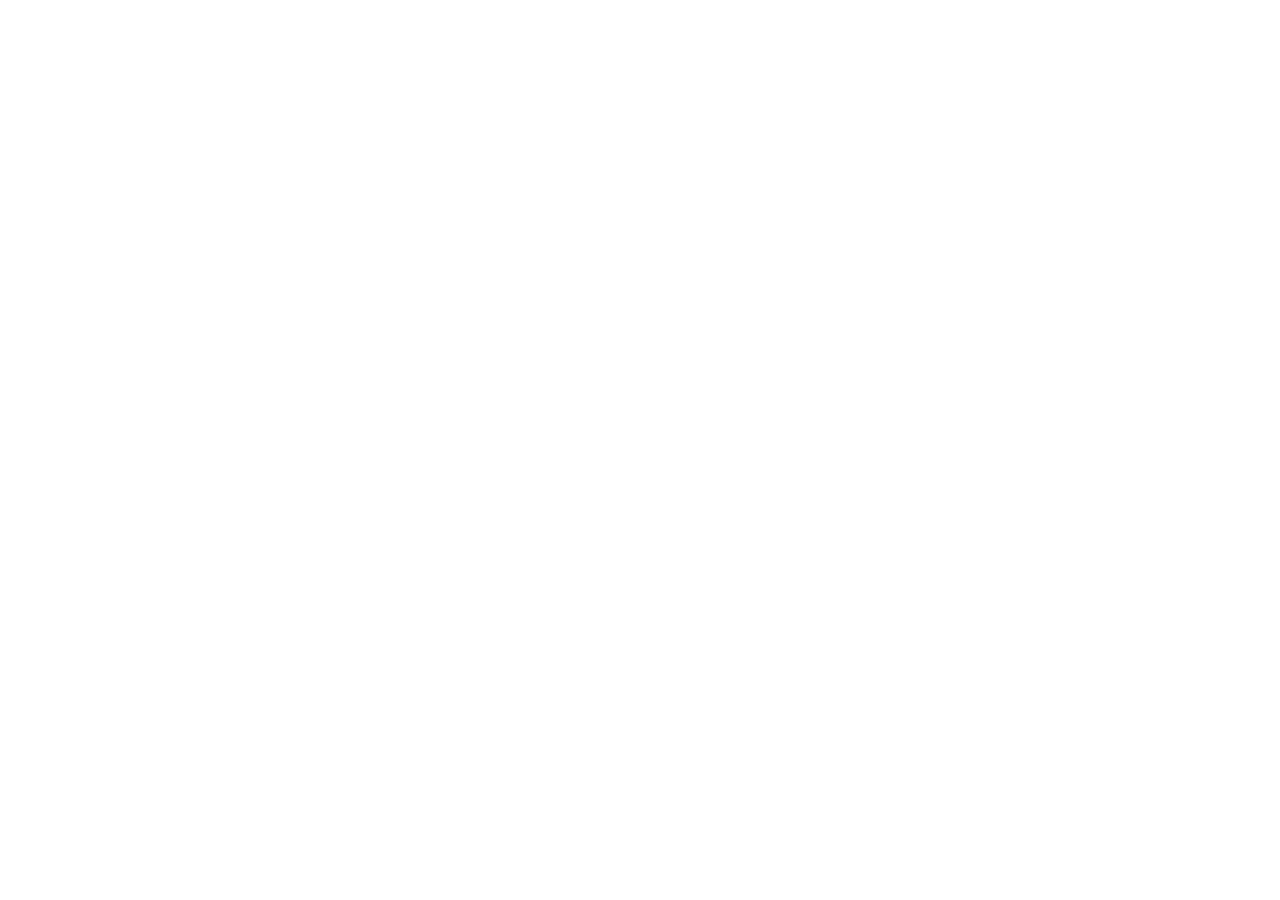
==== index.html @ 5f98b678 "haciendo el carrito" ====
<!DOCTYPE html>
<html lang="es">
<head>
    <meta charset="UTF-8">
    <meta name="viewport" content="width=device-width, initial-scale=1.0">
    <title>Document</title>
    <script src="./js/main.js" defer></script>
</head>
<body>
    
</body>
</html>
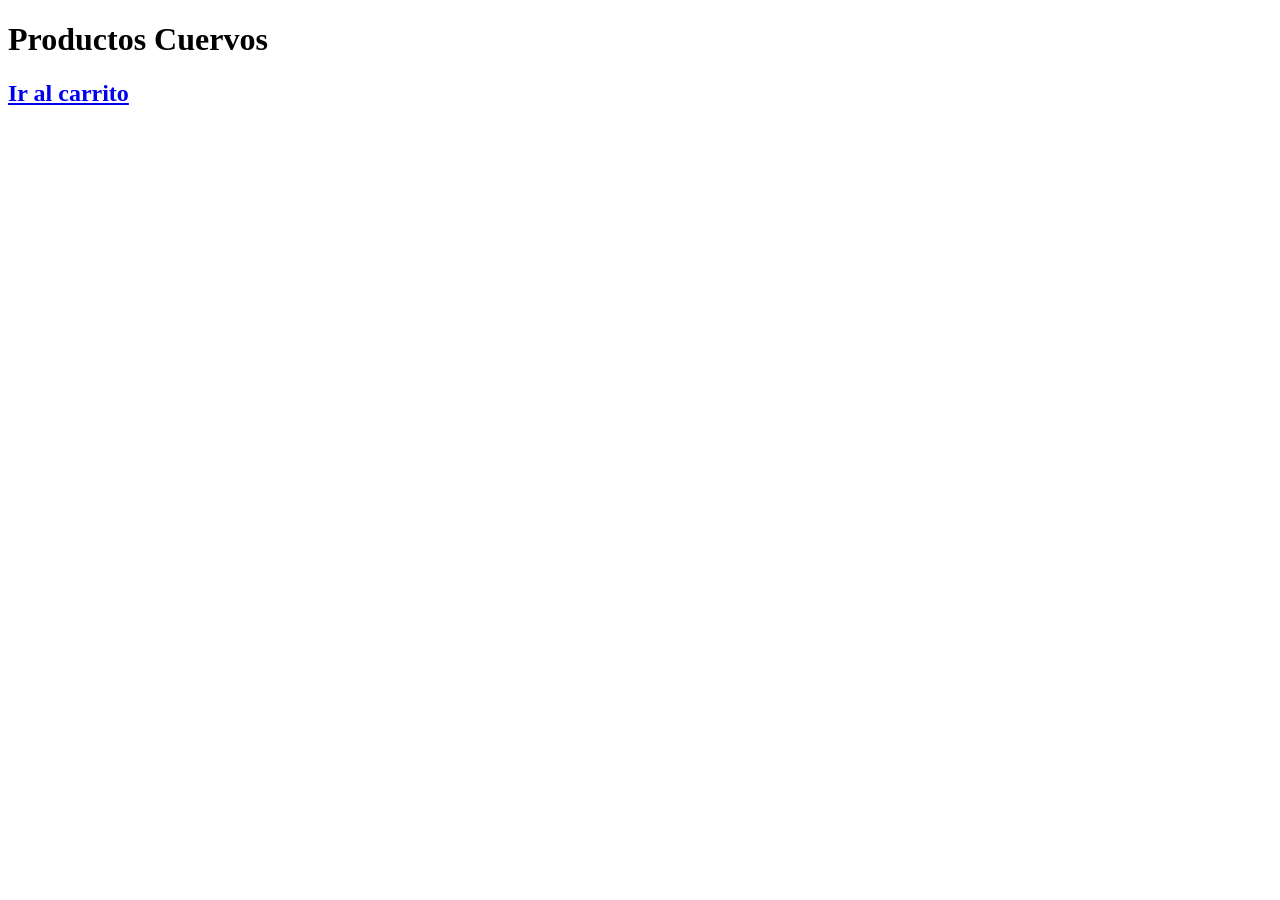
==== commit bf20f04e: "termiando el main" ====
--- a/index.html
+++ b/index.html
@@ -3,10 +3,18 @@
 <head>
     <meta charset="UTF-8">
     <meta name="viewport" content="width=device-width, initial-scale=1.0">
-    <title>Document</title>
+    <title>SAN LORENZO</title>
     <script src="./js/main.js" defer></script>
 </head>
 <body>
-    
+    <h1>Productos Cuervos</h1>
+
+    <section id="container_sanlorenzo">
+        
+    </section>
+
+    <h2><a href="./pages/carrito.html">Ir al carrito</a></h2>
 </body>
-</html>+</html>
+<h4></h4>
+<h3></h3>
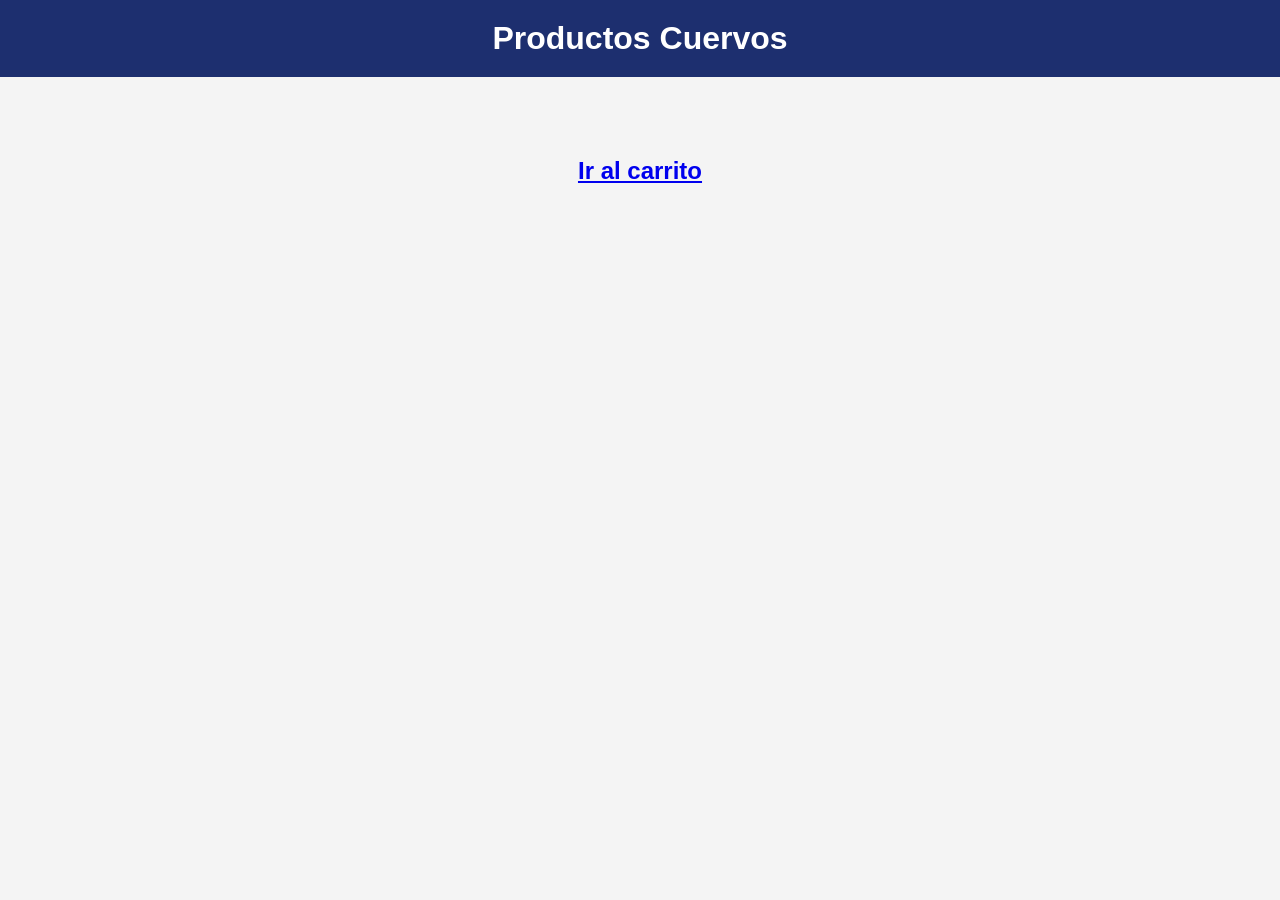
==== commit bd7499ef: "haciendo la pagina de bienvenida" ====
--- a/index.html
+++ b/index.html
@@ -5,6 +5,7 @@
     <meta name="viewport" content="width=device-width, initial-scale=1.0">
     <title>SAN LORENZO</title>
     <script src="./js/main.js" defer></script>
+    <link rel="stylesheet" href="./assets/css/style.css">
 </head>
 <body>
     <h1>Productos Cuervos</h1>
@@ -16,5 +17,3 @@
     <h2><a href="./pages/carrito.html">Ir al carrito</a></h2>
 </body>
 </html>
-<h4></h4>
-<h3></h3>
--- a/assets/css/style.css
+++ b/assets/css/style.css
@@ -0,0 +1,95 @@
+#productoscarrito{
+    display: flex;
+    flex-direction: column;
+    gap: 15px;
+}
+
+.cart-card{
+    display: flex;
+    align-items: center;
+    gap: 15px;
+    border: 1px solid #ccc;
+    padding: 10px;
+    border-radius: 10px;
+    background: #f5f5f5;
+}
+
+.cart-card img{
+    border-radius: 8px;
+}
+
+.cart-info{
+    flex: 1;
+}
+
+.cart-info h3{
+    font-size: 16px;
+    margin: 0;
+}
+
+.cart-info p{
+    margin: 0;
+    font-weight: bold;
+}
+
+.eliminar{
+    background: red;
+    color: white;
+    border: none;
+    padding: 6px 10px;
+    border-radius: 5px;
+    cursor: pointer;
+}
+
+body{
+    font-family: Arial, Helvetica, sans-serif;
+    background-color: #f4f4f4;
+    margin: 0;
+    padding: 0;
+    text-align: center;
+}
+
+h1{
+    background-color: #1d2f6f;
+    color: white;
+    padding: 20px;
+    margin: 0;
+}
+
+#container_sanlorenzo{
+    display: grid;
+    grid-template-columns: repeat(3, 1fr);
+    gap: 25px;
+    padding: 30px;
+}
+
+button{
+    background-color: #c1121f;
+    color: white;
+    border: none;
+    padding: 10px 15px;
+    border-radius: 6px;
+    cursor: pointer;
+}
+
+button:hover{
+    background-color: #9d0e18;
+}
+
+img{
+    border-radius: 8px;
+}
+
+.cart-card{
+    display: flex;
+    align-items: center;
+    gap: 15px;
+    background: white;
+    padding: 10px;
+    margin: 10px auto;
+    width: 400px;
+    border-radius: 8px;
+    box-shadow: 0px 3px 8px rgba(0,0,0,0.1);
+}
+
+
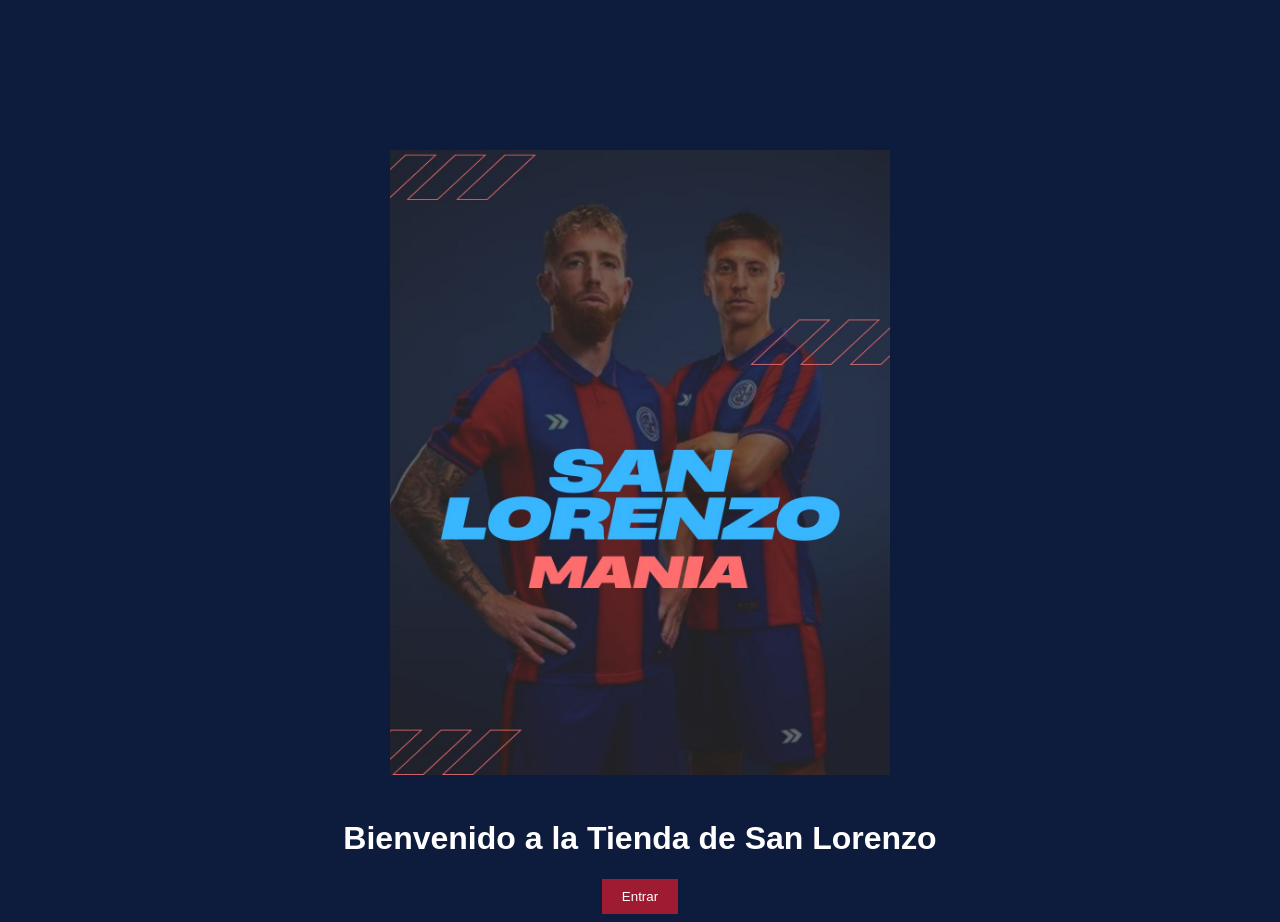
==== commit de10c480: "arreglando rutas" ====
--- a/index.html
+++ b/index.html
@@ -1,19 +1,24 @@
 <!DOCTYPE html>
-<html lang="es">
+<html lang="en">
 <head>
     <meta charset="UTF-8">
     <meta name="viewport" content="width=device-width, initial-scale=1.0">
-    <title>SAN LORENZO</title>
-    <script src="./js/main.js" defer></script>
-    <link rel="stylesheet" href="./assets/css/style.css">
+    <script src="./assets/js/paginainicio.js" defer></script>
+    <link rel="stylesheet" href="./assets/css/bienvenida.css">
+    <title>inicio</title>
 </head>
 <body>
-    <h1>Productos Cuervos</h1>
 
-    <section id="container_sanlorenzo">
-        
-    </section>
+<div class="bienvenida">
 
-    <h2><a href="./pages/carrito.html">Ir al carrito</a></h2>
+<img src="../assets/img/LOGO.jpg" alt="San Lorenzo">
+
+<h1>Bienvenido a la Tienda de San Lorenzo</h1>
+
+<button id="entrar">Entrar</button>
+
+</div>
+
+</div>
 </body>
 </html>
--- a/assets/css/bienvenida.css
+++ b/assets/css/bienvenida.css
@@ -0,0 +1,23 @@
+body{
+font-family: Arial;
+text-align: center;
+background-color:#0d1b3d;
+color:white;
+}
+
+.bienvenida{
+margin-top:150px;
+}
+
+img{
+width:500px;
+margin-bottom:20px;
+}
+
+button{
+padding:10px 20px;
+background:#9e1b32;
+color:white;
+border:none;
+cursor:pointer;
+}
